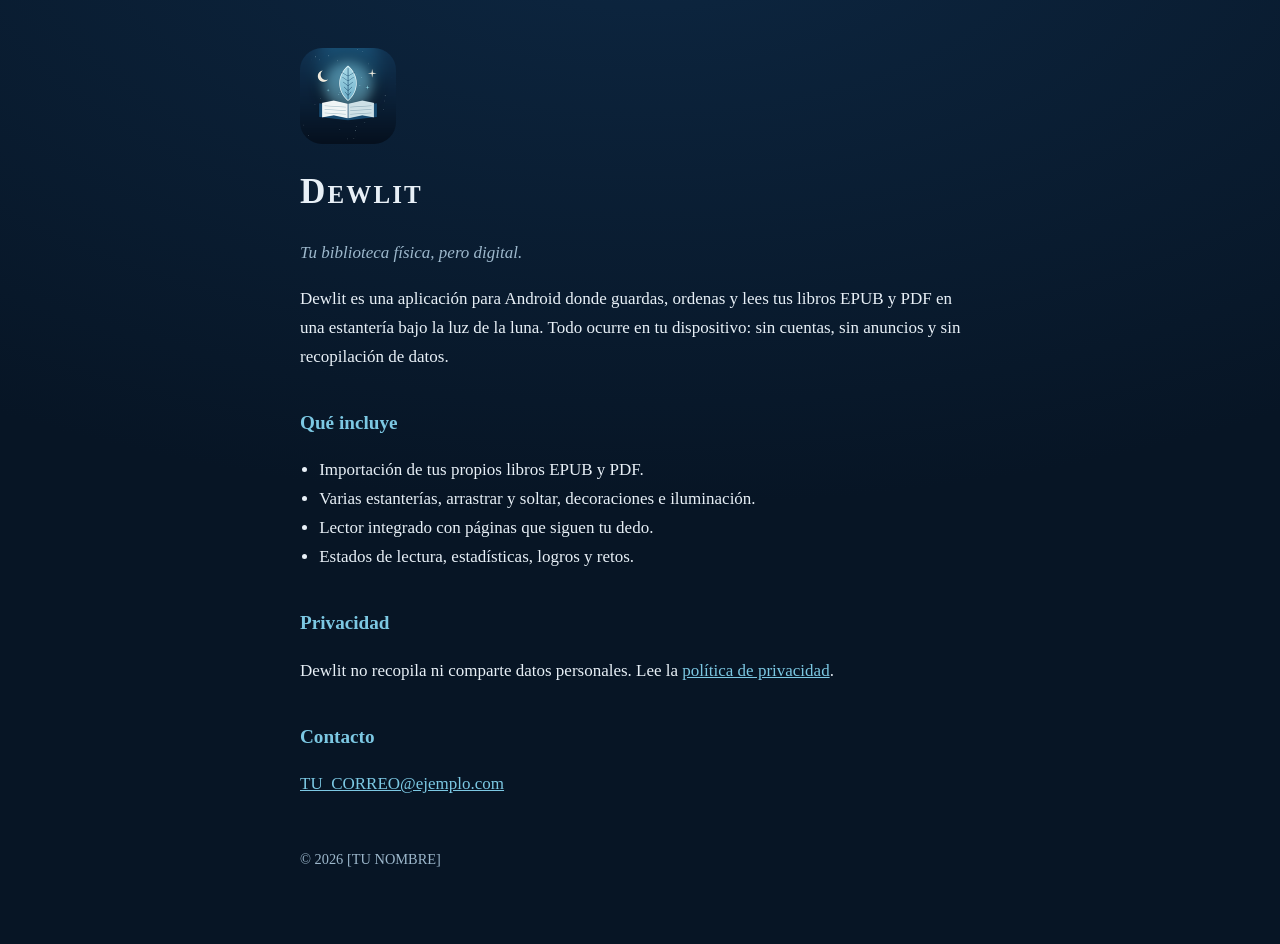
==== index.html @ 5c5d3515 "Add files via upload" ====
<!doctype html>
<html lang="es">
<head>
<meta charset="utf-8">
<meta name="viewport" content="width=device-width, initial-scale=1">
<title>Dewlit — tu biblioteca bajo la luz de la luna</title>
<meta name="description" content="Dewlit es una biblioteca digital para Android con estantería élfica, lector EPUB y PDF y progreso de lectura local.">
<link rel="stylesheet" href="style.css">
</head>
<body>
<main>
  <img class="logo" src="icon.png" alt="Icono de Dewlit">
  <h1>Dewlit</h1>
  <p class="sub">Tu biblioteca física, pero digital.</p>

  <p>Dewlit es una aplicación para Android donde guardas, ordenas y lees tus libros EPUB y PDF en una estantería bajo la luz de la luna. Todo ocurre en tu dispositivo: sin cuentas, sin anuncios y sin recopilación de datos.</p>

  <h2>Qué incluye</h2>
  <ul>
    <li>Importación de tus propios libros EPUB y PDF.</li>
    <li>Varias estanterías, arrastrar y soltar, decoraciones e iluminación.</li>
    <li>Lector integrado con páginas que siguen tu dedo.</li>
    <li>Estados de lectura, estadísticas, logros y retos.</li>
  </ul>

  <h2>Privacidad</h2>
  <p>Dewlit no recopila ni comparte datos personales. Lee la <a href="privacy.html">política de privacidad</a>.</p>

  <h2>Contacto</h2>
  <p><a href="mailto:TU_CORREO@ejemplo.com">TU_CORREO@ejemplo.com</a></p>

  <footer>© 2026 [TU NOMBRE]</footer>
</main>
</body>
</html>
---- style.css ----
:root{--bg:#071525;--bg2:#0d2742;--ink:#e8f0f7;--muted:#9db8cc;--accent:#7cc8e3;--line:#1e4160}
*{box-sizing:border-box}
html{-webkit-text-size-adjust:100%}
body{margin:0;background:radial-gradient(1200px 600px at 50% -10%,var(--bg2),var(--bg));background-color:var(--bg);color:var(--ink);font:17px/1.7 Georgia,"Times New Roman",serif}
main{max-width:720px;margin:0 auto;padding:48px 20px 72px}
h1{font-variant:small-caps;letter-spacing:.06em;font-size:2.2rem;margin:0 0 4px;font-weight:600}
h2{font-size:1.2rem;margin:2.2rem 0 .4rem;color:var(--accent);font-weight:600}
p,li{color:var(--ink)}
.sub,.meta{color:var(--muted);font-style:italic}
a{color:var(--accent)}
hr{border:0;border-top:1px solid var(--line);margin:2rem 0}
.logo{width:96px;height:96px;border-radius:22px;display:block;margin-bottom:18px}
footer{margin-top:3rem;color:var(--muted);font-size:.9rem}
ul{padding-left:1.2rem}
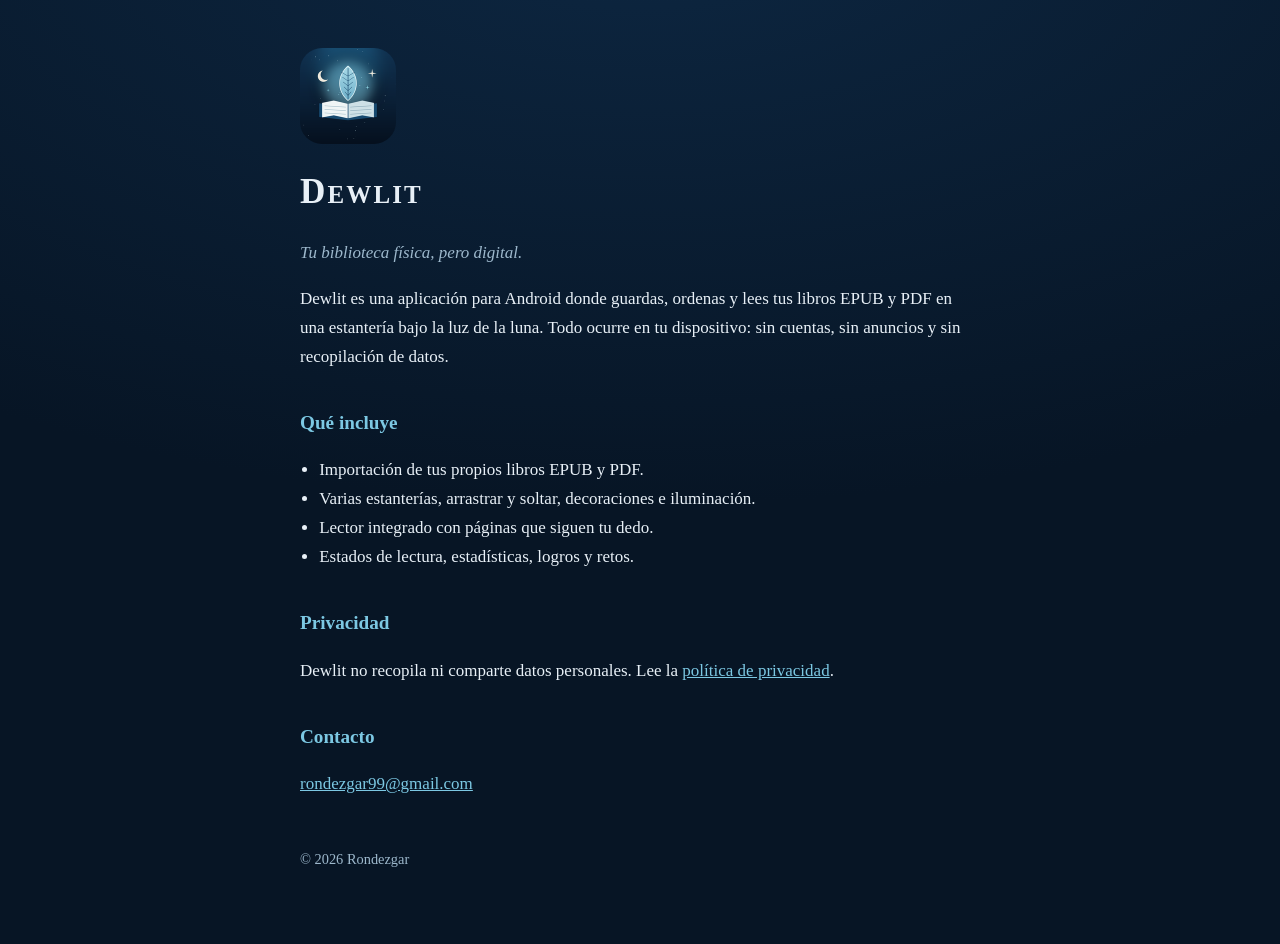
==== commit d2005157: "Update index.html" ====
--- a/index.html
+++ b/index.html
@@ -27,9 +27,9 @@
   <p>Dewlit no recopila ni comparte datos personales. Lee la <a href="privacy.html">política de privacidad</a>.</p>
 
   <h2>Contacto</h2>
-  <p><a href="mailto:TU_CORREO@ejemplo.com">TU_CORREO@ejemplo.com</a></p>
+  <p><a href="mailto:rondezgar99@gmail.com">rondezgar99@gmail.com</a></p>
 
-  <footer>© 2026 [TU NOMBRE]</footer>
+  <footer>© 2026 Rondezgar</footer>
 </main>
 </body>
 </html>
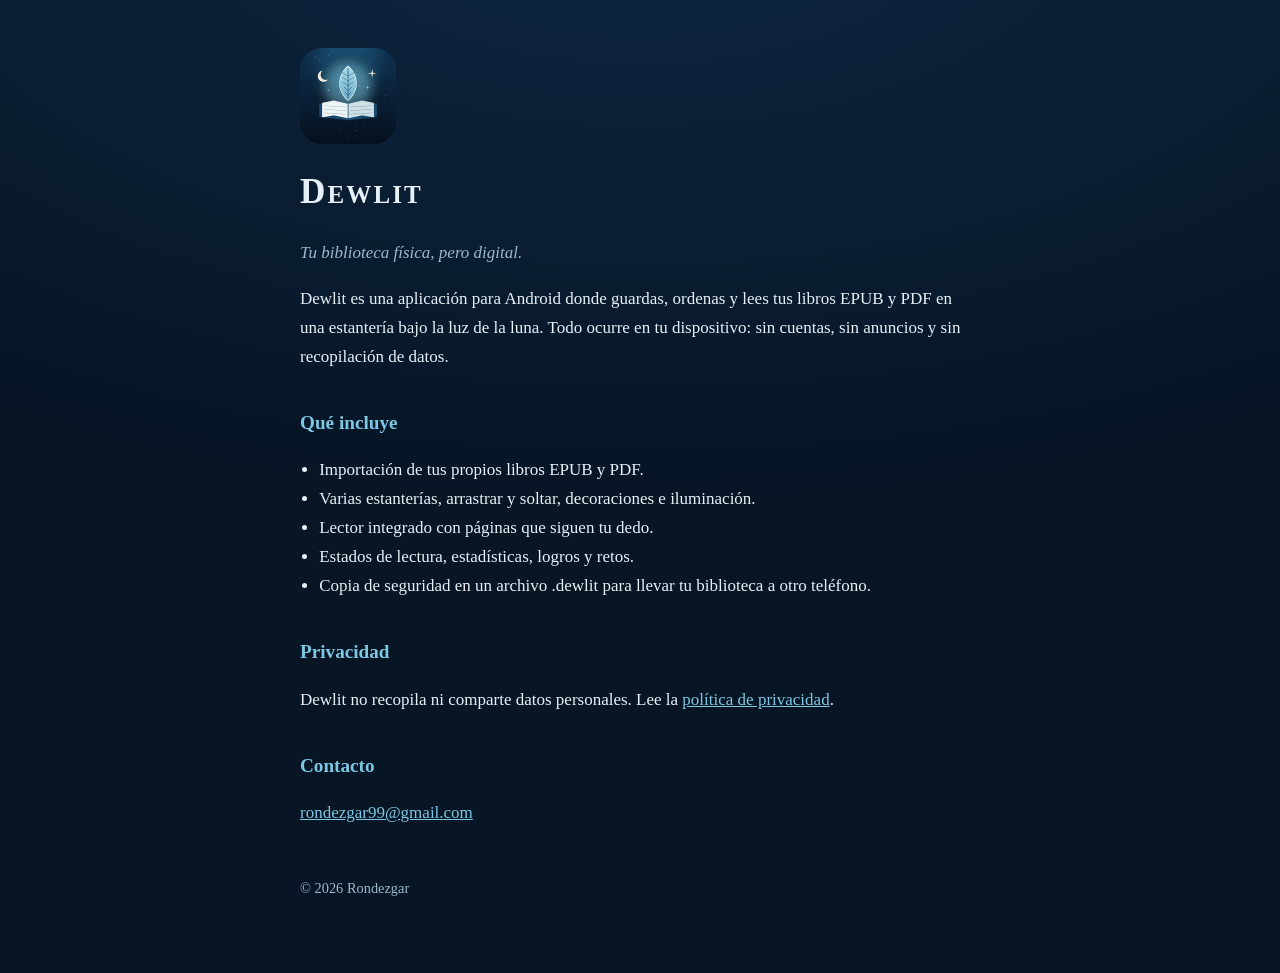
==== commit e3dafad7: "Add files via upload" ====
--- a/index.html
+++ b/index.html
@@ -21,6 +21,7 @@
     <li>Varias estanterías, arrastrar y soltar, decoraciones e iluminación.</li>
     <li>Lector integrado con páginas que siguen tu dedo.</li>
     <li>Estados de lectura, estadísticas, logros y retos.</li>
+    <li>Copia de seguridad en un archivo .dewlit para llevar tu biblioteca a otro teléfono.</li>
   </ul>
 
   <h2>Privacidad</h2>
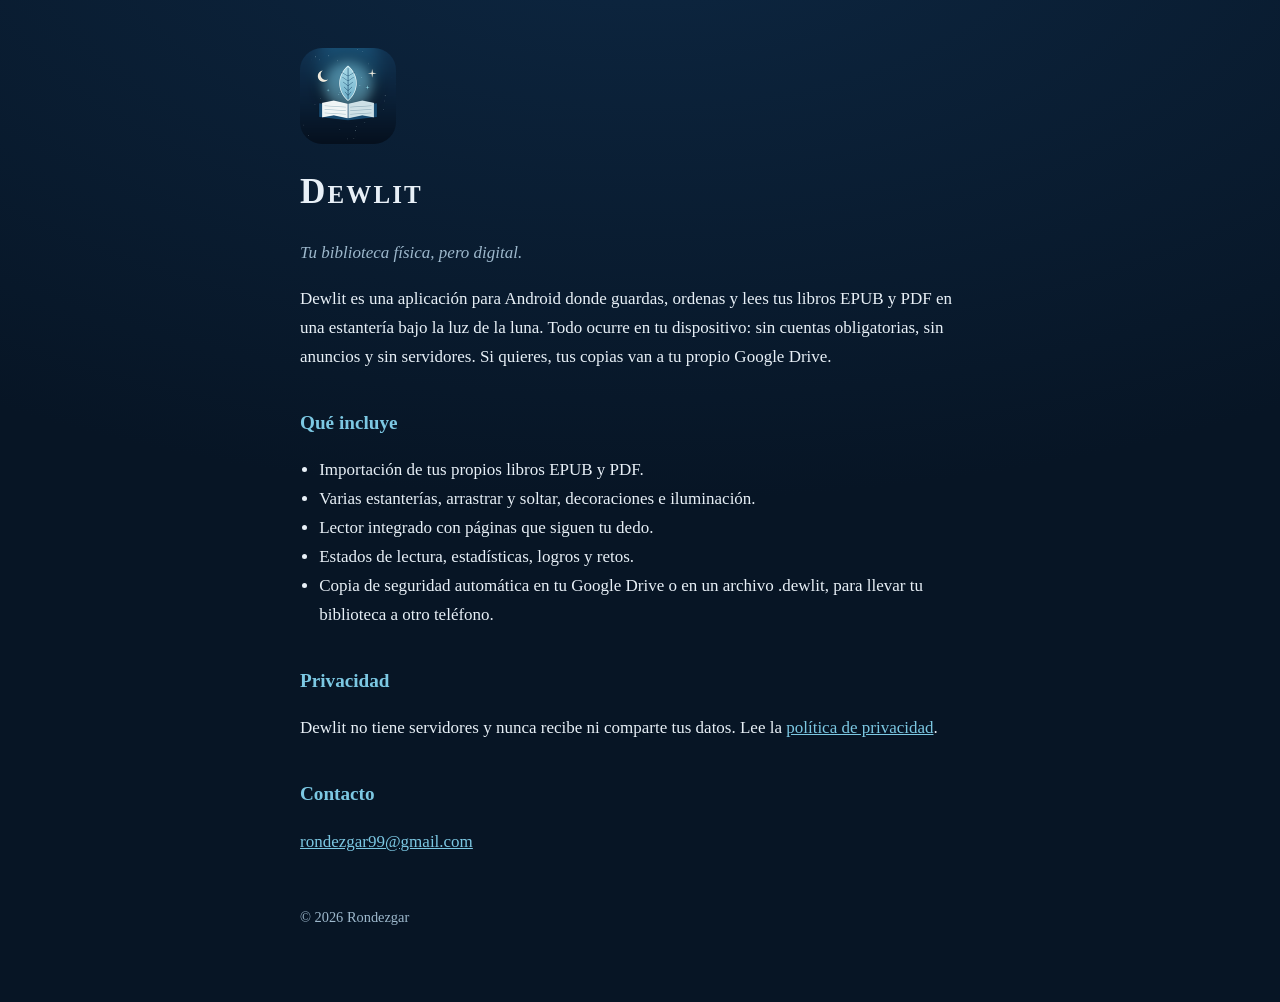
==== commit 81869af0: "Add files via upload" ====
--- a/index.html
+++ b/index.html
@@ -13,7 +13,7 @@
   <h1>Dewlit</h1>
   <p class="sub">Tu biblioteca física, pero digital.</p>
 
-  <p>Dewlit es una aplicación para Android donde guardas, ordenas y lees tus libros EPUB y PDF en una estantería bajo la luz de la luna. Todo ocurre en tu dispositivo: sin cuentas, sin anuncios y sin recopilación de datos.</p>
+  <p>Dewlit es una aplicación para Android donde guardas, ordenas y lees tus libros EPUB y PDF en una estantería bajo la luz de la luna. Todo ocurre en tu dispositivo: sin cuentas obligatorias, sin anuncios y sin servidores. Si quieres, tus copias van a tu propio Google Drive.</p>
 
   <h2>Qué incluye</h2>
   <ul>
@@ -21,11 +21,11 @@
     <li>Varias estanterías, arrastrar y soltar, decoraciones e iluminación.</li>
     <li>Lector integrado con páginas que siguen tu dedo.</li>
     <li>Estados de lectura, estadísticas, logros y retos.</li>
-    <li>Copia de seguridad en un archivo .dewlit para llevar tu biblioteca a otro teléfono.</li>
+    <li>Copia de seguridad automática en tu Google Drive o en un archivo .dewlit, para llevar tu biblioteca a otro teléfono.</li>
   </ul>
 
   <h2>Privacidad</h2>
-  <p>Dewlit no recopila ni comparte datos personales. Lee la <a href="privacy.html">política de privacidad</a>.</p>
+  <p>Dewlit no tiene servidores y nunca recibe ni comparte tus datos. Lee la <a href="privacy.html">política de privacidad</a>.</p>
 
   <h2>Contacto</h2>
   <p><a href="mailto:rondezgar99@gmail.com">rondezgar99@gmail.com</a></p>
